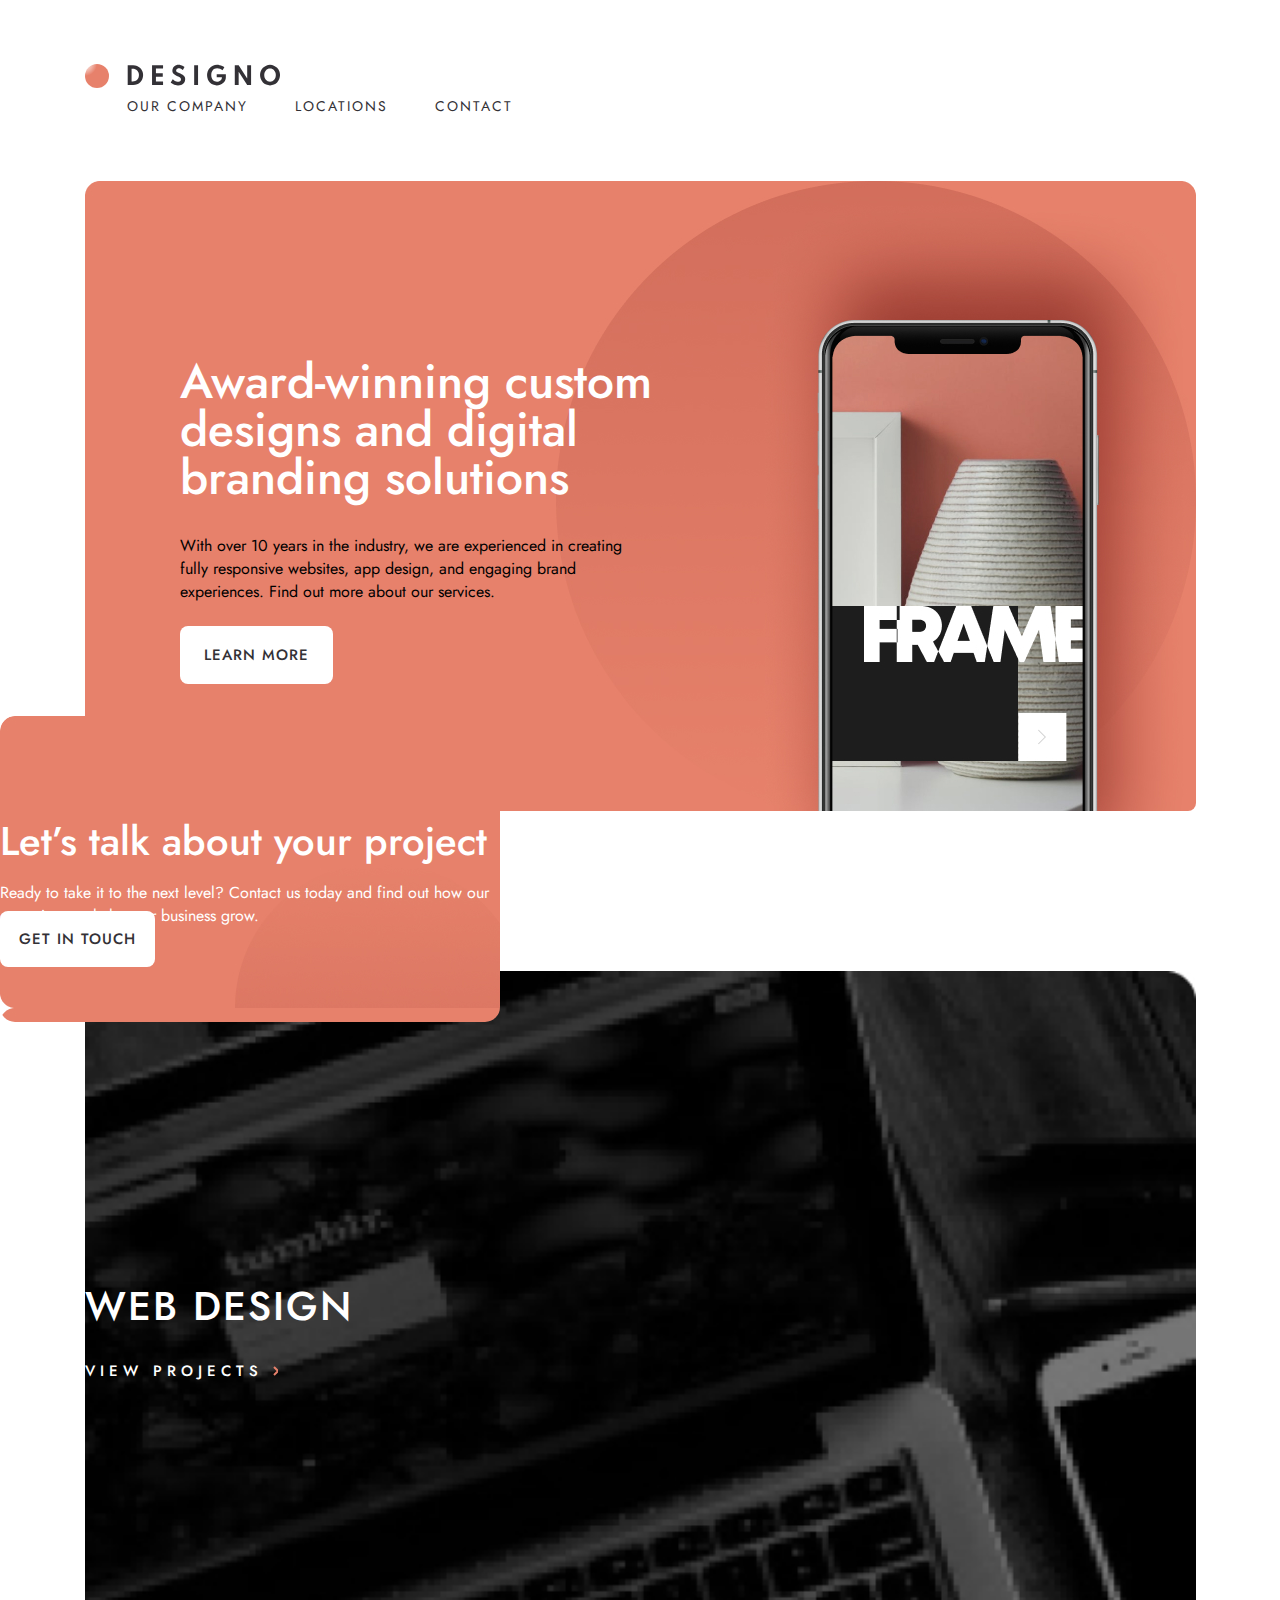
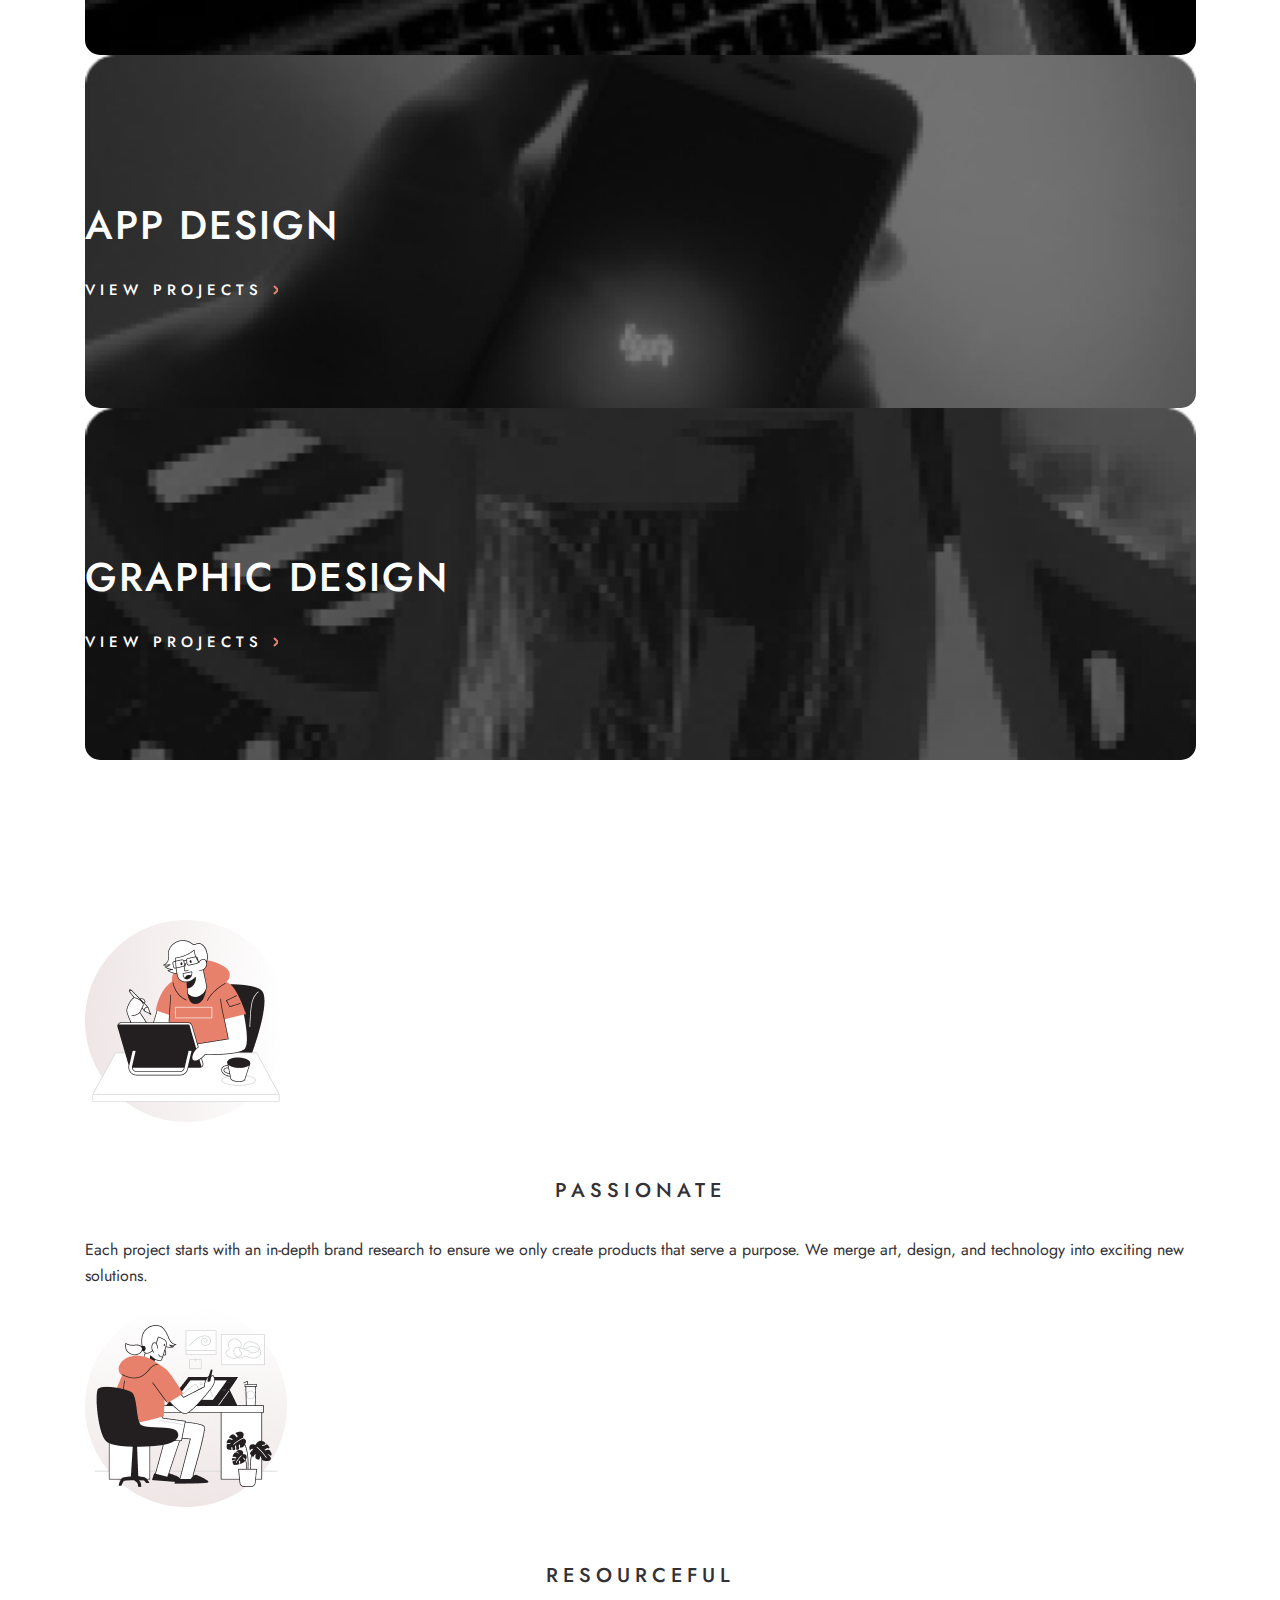
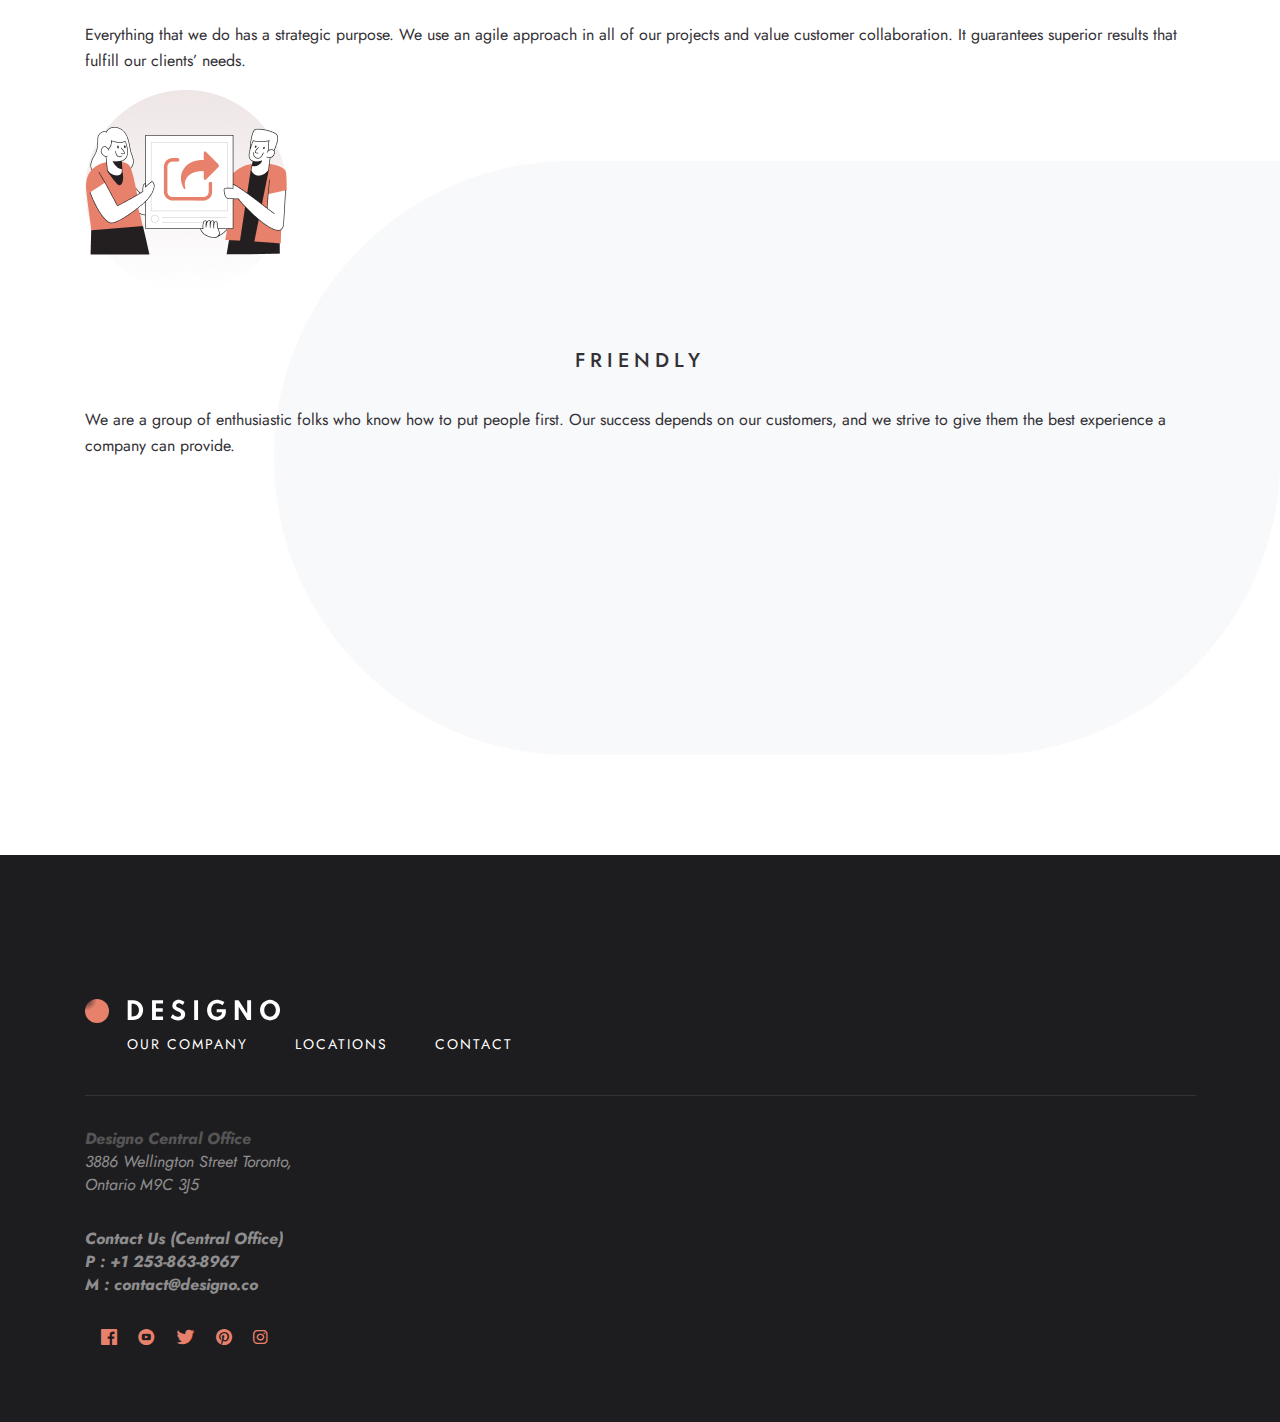
==== html/index.html @ 9b279194 "40 changed files added" ====
<!DOCTYPE html>
<html lang="en">
<head>
    <meta charset="UTF-8">
    <meta http-equiv="X-UA-Compatible" content="IE=edge">
    <meta name="viewport" content="width=device-width, initial-scale=1.0">

    <meta property="og:site_name" content="designo.uz">
    <meta property="og:image" content="https://repository-images.githubusercontent.com/266900712/950b3e80-9eb6-11ea-9b4e-010725c3cc11">

    <title>designo</title>
    <link rel="preconnect" href="https://fonts.googleapis.com">
    <link rel="preconnect" href="https://fonts.gstatic.com" crossorigin>
    <link href="https://fonts.googleapis.com/css2?family=Jost:wght@400;500;700&display=swap" rel="stylesheet">
    <link href="https://cdn.jsdelivr.net/npm/bootstrap@5.0.2/dist/css/bootstrap.min.css" rel="stylesheet" integrity="sha384-EVSTQN3/azprG1Anm3QDgpJLIm9Nao0Yz1ztcQTwFspd3yD65VohhpuuCOmLASjC" crossorigin="anonymous">
    <link rel="stylesheet" href="../css/style.css">
    <link rel="stylesheet" href="../css/responsive.css">
    <link rel="icon" href="../img/logo-img.svg" type="image/x-icon">

</head>
<body>

    <header class="header-links">

        <div class="container">
            <div class="row justify-content-between">

                <img src="../img/logo.svg" class="col-auto" alt="logo designo">

                <nav class="header-nav col-auto">
                    <a href="./about.html" class="header-link">OUR COMPANY</a>
                    <a href="./locations.html" class="header-link">LOCATIONS</a>
                    <a href="./contact.html" class="header-link">CONTACT</a>
                </nav>
                
            </div>
        </div>

    </header>


    <section class="intro">
        <div class="container hero">

            <div class="intro-text col-auto">
                <h1 class="intro-title">Award-winning custom designs and digital branding solutions</h1>
                <p class="intro-write text-white">With over 10 years in the industry, we are experienced in creating fully responsive websites, app design, and engaging brand experiences. Find out more about our services.</p>
                <a href="./about.html" class="learn-more mb-1">Learn More</a>
            </div>

        </div>
    </section>


    <section class="services">
        <div class="container">
            <div class="row justify-content-between">

                <div class="col-lg-6">
                    <div class="web text-center position-relative">
                        <h2 class="services-title position-relative">WEB DESIGN</h2>
                        <a href="./about.html" class="view position-relative">VIEW PROJECTS  <img src="../img/right.svg" alt="right"></a>
                        <div class="active"></div>
                    </div>
                </div>

                <div class="col-lg-6">

                    <div class="app text-center position-relative">
                        <h2 class="services-title position-relative">APP DESIGN</h2>
                        <a href="./about.html" class="view position-relative">VIEW PROJECTS  <img src="../img/right.svg" alt="right"></a>
                        <div class="active"></div>
                    </div>

                    <div class="graphic text-center mt-4 position-relative">
                        <h2 class="services-title position-relative">GRAPHIC DESIGN</h2>
                        <a href="./about.html" class="view position-relative">VIEW PROJECTS  <img src="../img/right.svg" alt="right"></a>
                        <div class="active"></div>
                    </div>

                </div>
            </div>
        </div>
    </section>


    <section class="features">
        <div class="container">
            <div class="row">

                <div class="col-lg-4 text-center">
                    <img src="../img/passionate.png" alt="passionate">
                    <h3 class="features-title">PASSIONATE</h3>
                    <p class="features-text">Each project starts with an in-depth brand research to ensure we only create products that serve a purpose. We merge art, design, and technology into exciting new solutions.</p>
                </div>

                <div class="col-lg-4 text-center">
                    <img src="../img/resourceful.png" alt="resourceful">
                    <h3 class="features-title">RESOURCEFUL</h3>
                    <p class="features-text">Everything that we do has a strategic purpose. We use an agile approach in all of our projects and value customer collaboration. It guarantees superior results that fulfill our clients’ needs.</p>
                </div>

                <div class="col-lg-4 text-center">
                    <img src="../img/friendly.png" alt="friendly">
                    <h3 class="features-title">FRIENDLY</h3>
                    <p class="features-text">We are a group of enthusiastic folks who know how to put people first. Our success depends on our customers, and we strive to give them the best experience a company can provide.</p>
                </div>

            </div>
        </div>
    </section>

    <section class="get-in-touch">
        <div class="container position-relative">
            <div class="container get-in">
                <div class="row justify-content-around align-items-center">

                    <div class="lets-talk col-auto">
                        <h2 class="lets-talk-title">Let’s talk about your project</h2>
                        <p class="lets-talk-text">Ready to take it to the next level? Contact us today and find out how our expertise can help your business grow.</p>
                    </div>
    
                    <a href="./contact.html" class="col-auto get">Get in touch</a>
    
                </div>
            </div>
        </div>
    </section>


    <footer class="footer-links">
        <div class="container">
            <div class="row justify-content-between align-items-center nav">

                <img src="../img/logo-white.svg" class="col-auto" alt="loga designo">

                <nav class="footer-nav col-auto">
                    <a href="./about.html" class="footer-link">OUR COMPANY</a>
                    <a href="./locations.html" class="footer-link">LOCATIONS</a>
                    <a href="./contact.html" class="footer-link">CONTACT</a>
                </nav>

            </div>

            <div class="row justify-content-between align-items-end footer-addresses">

                <address class="col-auto layout footer-address">
                    <a href="./locations.html"><span class="bold">Designo Central Office</span> 3886 Wellington Street Toronto, Ontario M9C 3J5</a>
                </address>

                <address class="col-auto layout footer-address">
                    <a href="#" class="bold">Contact Us (Central Office)</a>
                    <a href="tel:+1 253-863-8967" class="bold">P : +1 253-863-8967</a>
                    <a href="https://contact@designo.co" class="bold">M : contact@designo.co</a>
                </address>

                <address class="col-auto footer-address footer-icon">
                    <a href="https://www.facebook.com/"><span class="icon-Path"></span></a>
                    <a href="https://www.youtube.com/"><span class="icon-youtube"></span></a>
                    <a href="https://twitter.com/"><span class="icon-twitter"></span></a>
                    <a href="https://www.pinterest.com"><span class="icon-pinterest"></span></a>
                    <a href="https://www.instagram.com/"><span class="icon-instagram"></span></a>
                </address>
            </div>
    
        </div>
    </footer>
    
</body>
</html>
---- css/style.css ----
@import url(./icon.css);

body {
    margin: 0;
    font-family: 'Jost', sans-serif;
}

* {
    box-sizing: border-box;
}

a {
    text-decoration: none;
}

/* ============================
            HEADER
============================ */

.header-links {
    padding: 64px 0;
}

.container {
    max-width: 1111px;
    margin: 0 auto;
}

.header-link {
    font-size: 14px;
    margin-left: 42px;
    letter-spacing: 2px;
    color: #333136;
}

.header-link:hover {
    text-decoration-line: underline;
    color: #333136;
}

/* ============================
        SECTION-INTRO
============================ */

.hero {
    background-image: url(../img/header-bg.jpg);
    padding: 145px 95px;
    border-radius: 8px;
}

.intro-text {
    width: 540px;
}

.intro-title {
    font-weight: 500;
    font-size: 48px;
    margin-bottom: 32px;
    line-height: 48px;
    color: #FFFFFF;
}

.intro-write {
    width: 445px;
    margin-bottom: 40px;
}

.learn-more {
    padding: 18px 24px;
    font-weight: 500;
    font-size: 15px;
    letter-spacing: 1px;
    text-transform: uppercase;
    color: #333136;
    background: #FFFFFF;
    border-radius: 8px;
}

/* ============================
        SECTION-SERVICES
============================ */

.services {
    padding: 160px 0;
}

.web, .app, .graphic {
    background-repeat: no-repeat;
    background-size: cover;
    border-radius: 15px;
}

.web {
    background-image: url(../img/laptop-img.jpg);
    padding: 273px 0;
}

.app {
    background-image: url(../img/app.jpg);
    padding: 107px 0;
}

.graphic {
    background-image: url(../img/graphic.jpg);
    padding: 107px 0;
}

.active {
    position: absolute;
    top: 0;
    bottom: 0;
    left: 0;
    right: 0;
    background:rgba(231, 130, 107, 0);
    border-radius: 15px;
    z-index: 0;
    transform: scale(0);
    transition: transform 0.5s ease-in-out;
}

.web:active .active {
    transform: scale(1);
    background-color: rgba(170, 76, 55, 0.8);
}

.app:active .active {
    transform: scale(1);
    background-color: rgba(170, 76, 55, 0.8);
}

.graphic:active .active {
    transform: scale(1);
    background-color: rgba(170, 76, 55, 0.8);
}

.services-title {
    font-weight: 500;
    font-size: 40px;
    letter-spacing: 2px;
    color: #FFFFFF;
    margin-bottom: 24px;
    z-index: 1;
}

.view {
    font-weight: 500;
    font-size: 15px;
    letter-spacing: 5px;
    text-transform: uppercase;
    color: #FFFFFF;
    z-index: 1;
}


/* ============================
        SECTION-FEATURES
============================ */

.features {
    background: url(../img/Rectangle\ Copy\ 4.jpg);
    background-repeat: no-repeat;
    background-position: right bottom;
    padding-bottom: 280px;
}

.features-title {
    font-weight: 500;
    font-size: 20px;
    margin: 48px 0 32px;
    text-align: center;
    letter-spacing: 5px;
    color: #333136;
}

.features-text {
    line-height: 26px;
    color: #333136;
}


/* ============================
        GET-IN-TOUCH
============================ */

.get-in-touch {
    /* position: relative; */
    padding: 50px;
}

.get-in {
    position: absolute;
    background: url(../img/get\ in\ touch.jpg);
    padding: 72px 0;
    left: 0;
    bottom: -122px;
    border-radius: 15px;
}

.lets-talk {
    width: 500px;
}

.lets-talk-title {
    font-weight: 500;
    margin-bottom: 20px;
    font-size: 40px;
    line-height: 40px;
    color: #FFFFFF;
}

.lets-talk-text {
    margin: 0;
    color: #FFFFFF;
}

.get {
    font-weight: 500;
    font-size: 15px;
    padding: 17px 19px;
    letter-spacing: 1px;
    text-transform: uppercase;
    color: #333136;
    background-color: #FFFFFF;
    border-radius: 8px;
}

/* ============================
            FOOTER
============================ */

.footer-links {
    padding: 144px 0 72px;
    background-color: #1D1C1E;
}

.nav {
    margin-bottom: 40px;
}

.footer-link {
    font-size: 14px;
    letter-spacing: 2px;
    margin-left: 42px;
    color: #FFFFFF;
}

.footer-link:hover {
    text-decoration-line: underline;
    color: #FFFFFF;
}

.footer-addresses {
    border-top: 1px solid rgba(255, 255, 255, 0.1);

}

.footer-address {
    width: 250px;
    margin-top: 31px;
}

.layout a {
    color: #FFFFFF;
    opacity: 0.5;
}

.bold {
    display: block;
    font-weight: bold;
    color: #FFFFFF;
    opacity: 0.5;
}

.footer-icon a {
    margin-left: 16px;
    color: #E7816B;
}



/* =========================
        SECTION-ABOUT
======================== */

.about {
    padding-bottom: 160px;
}

.bg-about {
    background: url(../img/abou-bg.jpg);
    background-repeat: no-repeat;
    background-size: cover;
    border-radius: 15px;
    overflow: hidden;
}

.about-text, .deal-text {
    margin-left: 95px;
    width: 450px;
}

.talent-text {
    margin-right: 95px;
    width: 450px;
}

/* =========================
       SECTION-TALENT
======================== */

.bg-talent {
    background: url(../img/bg-talent.jpg);
    background-repeat: no-repeat;
    background-size: cover;
    border-radius: 15px;
    overflow: hidden;
}

.same-title {
    font-weight: 500;
    font-size: 40px;
    margin-bottom: 24px;
    color: #E7816B;
}

/* =========================
    SECTION-LOCATIONS
======================== */

.locations {
    padding: 160px 0;
}

.city-name {
    font-weight: 500;
    font-size: 20px;
    letter-spacing: 5px;
    margin: 48px 0 50px;
    color: #333136;
}

.see-location {
    font-weight: 500;
    font-size: 15px;
    letter-spacing: 1px;
    padding: 18px;
    text-transform: uppercase;
    color: #FFFFFF;
    background: #E7816B;
    border-radius: 8px;
}

/* =========================
        SECTION-DEAL
======================== */

.bg-deal {
    background: url(../img/bg-deal.jpg);
    background-repeat: no-repeat;
    background-size: cover;
    border-radius: 15px;
    overflow: hidden;
}

.deal, .location {
    padding-bottom: 330px;
}


/* ==============================
        SECTION-LOCATION
============================== */

.city {
    width: 730px;
    background-image: url(../img/location-bg.jpg);
    background-repeat: no-repeat;
    background-size: cover;
    border-radius: 15px;
    margin-bottom: 32px;
}

.map {
    width: 350px;
    border-radius: 15px;
    margin-bottom: 32px;
}

.office-title {
    margin-bottom: 5px;
    font-weight: bold;
    font-size: 16px;
    color: #333136;
}

.contact-title {
    margin-top: 73px;
    margin-bottom: 5px;
    font-weight: bold;
    font-size: 16px;
    color: #333136;
}



/* =========================
    SECTION-CONTACT-US
========================= */

.bg-contact {
    background-image: url(../img/contact-us-bg.jpg);
    background-repeat: no-repeat;
    background-size: cover;
    border-radius: 15px;
}

.contact-us-text {
    width: 445px;
}
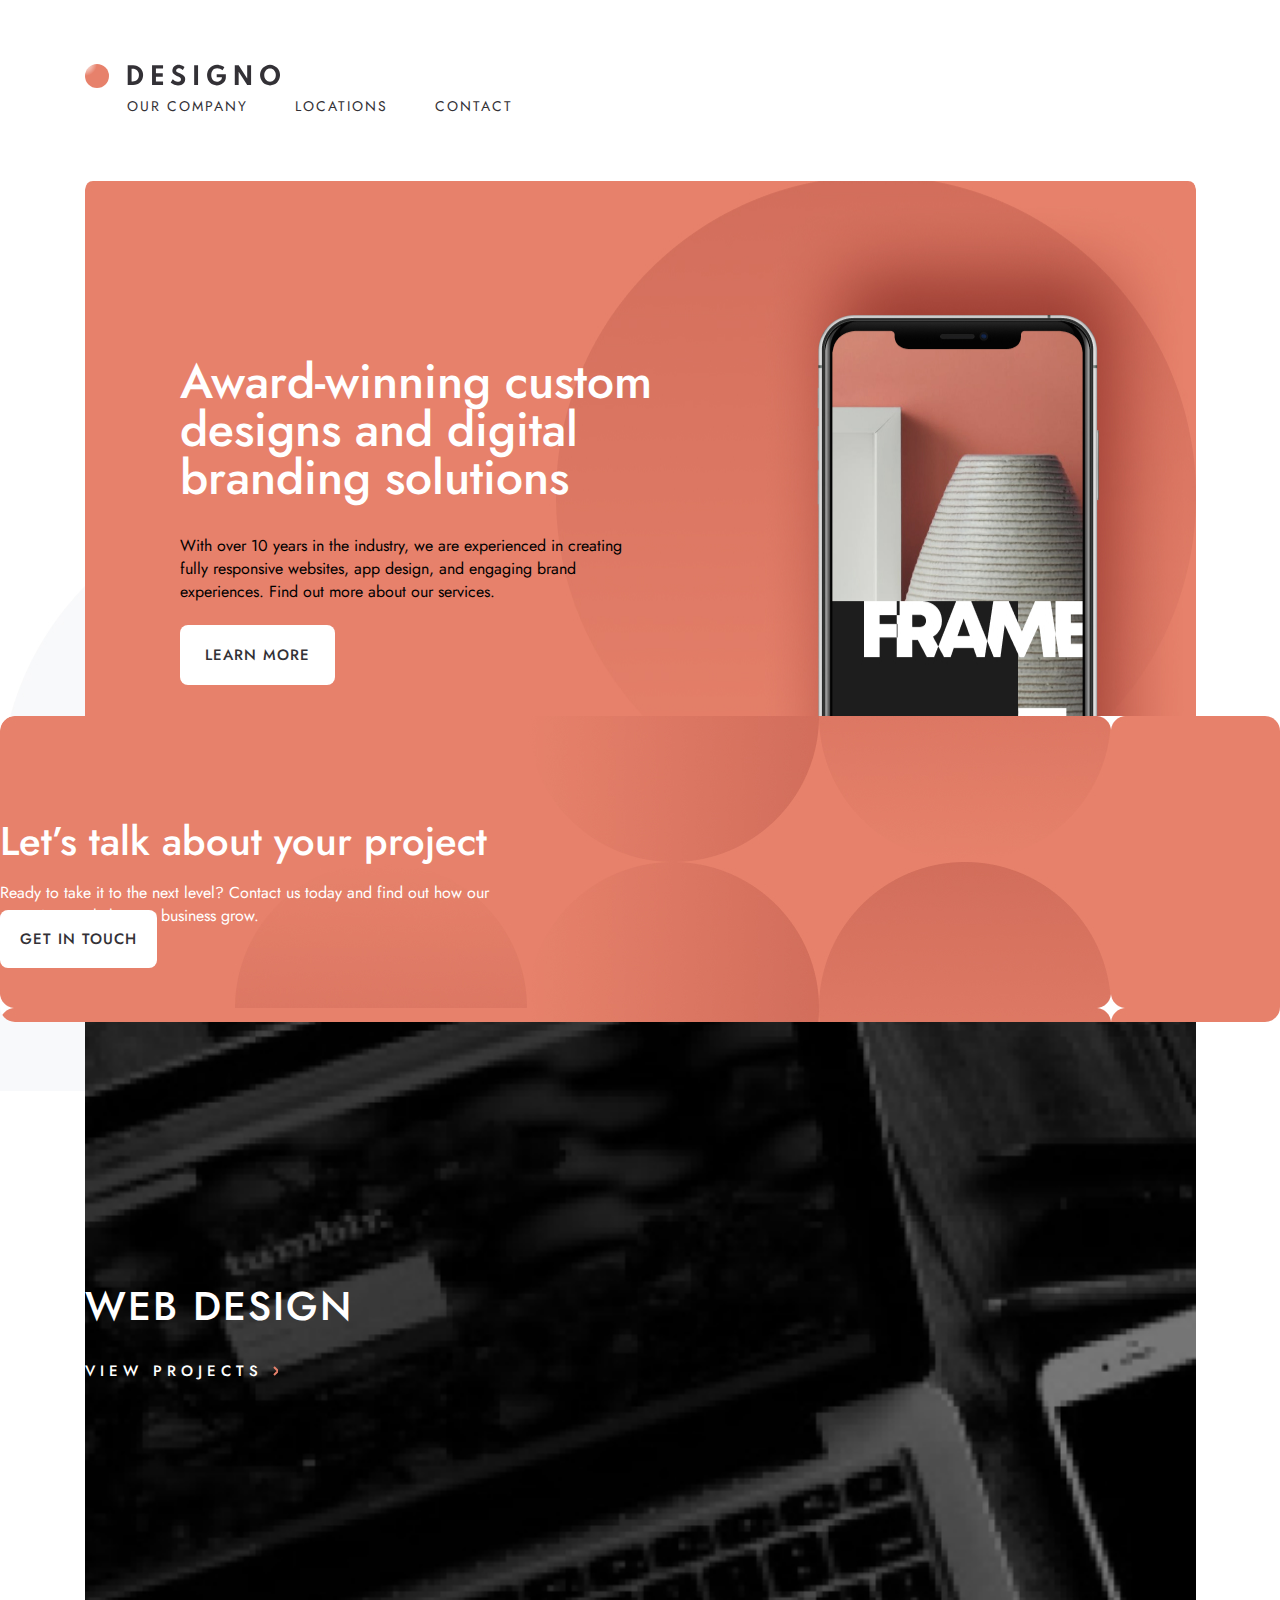
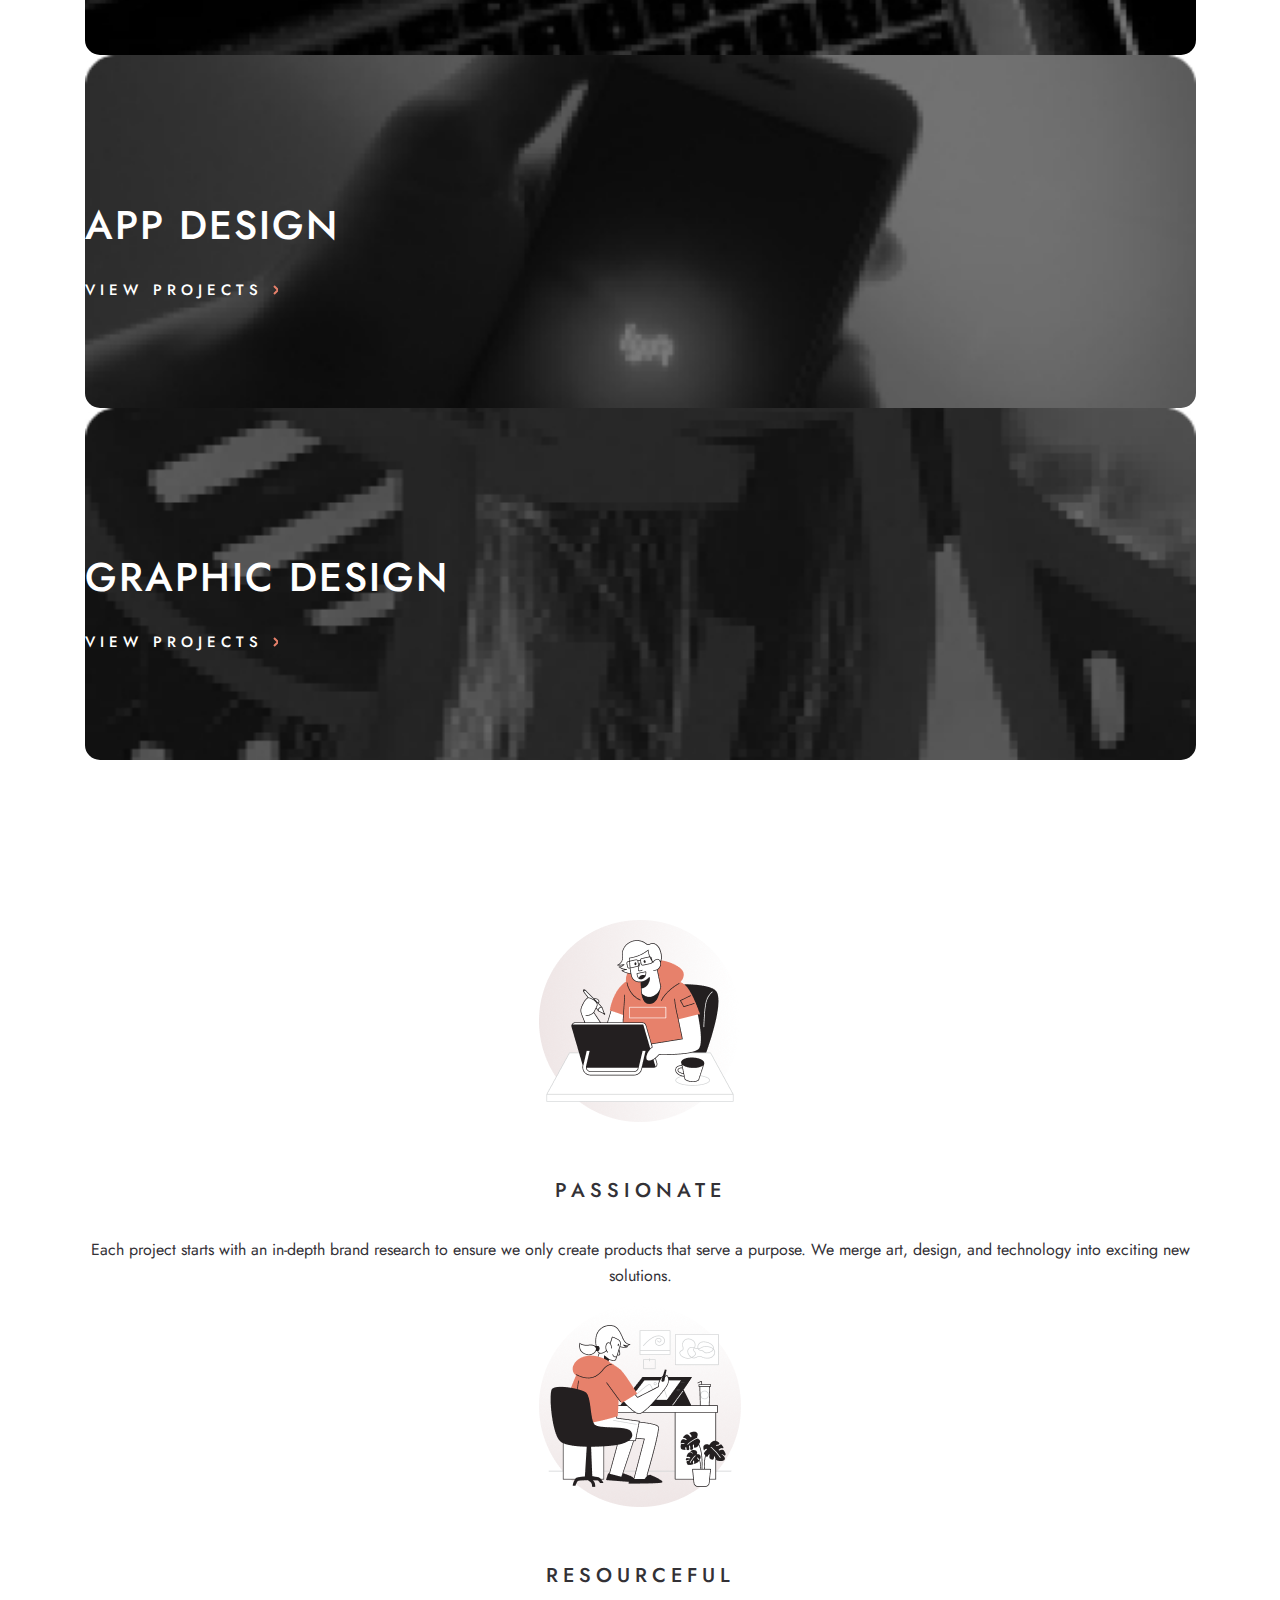
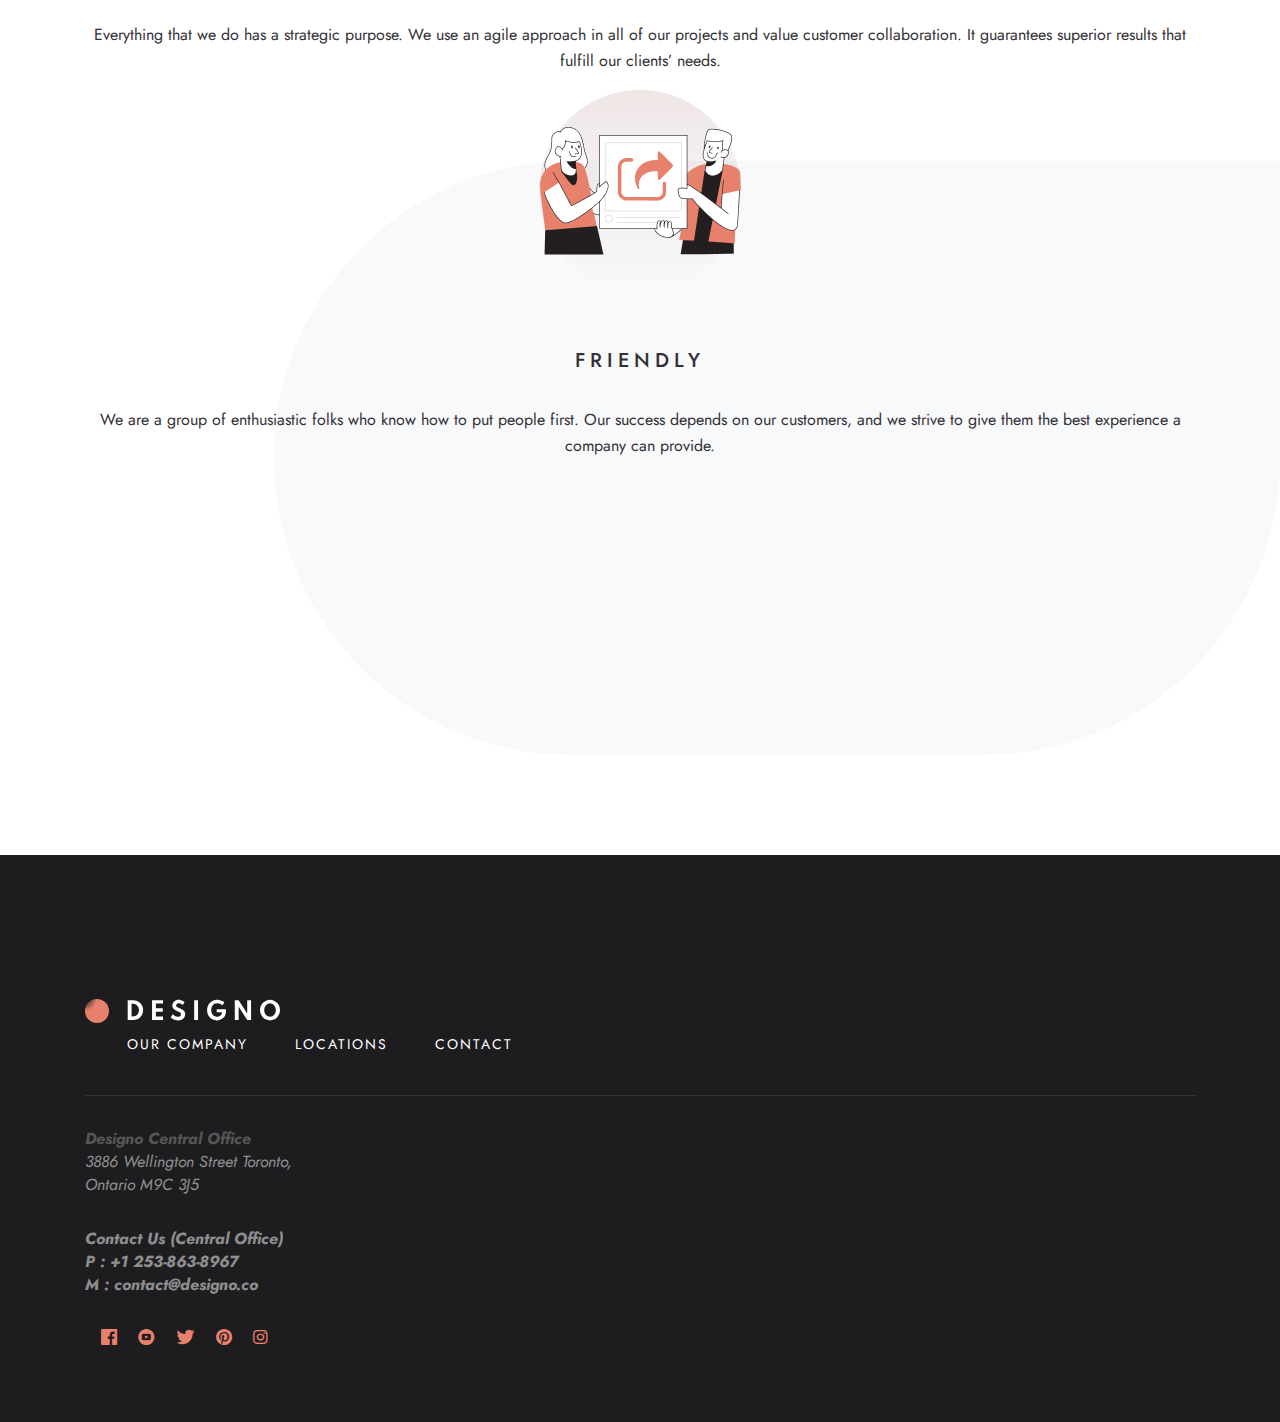
==== commit d76fa1bc: "17 changed files added" ====
--- a/html/index.html
+++ b/html/index.html
@@ -20,19 +20,22 @@
 </head>
 <body>
 
-    <header class="header-links">
+    <header id="mainHeader" class="header-links">
 
         <div class="container">
             <div class="row justify-content-between">
 
-                <img src="../img/logo.svg" class="col-auto" alt="logo designo">
-
-                <nav class="header-nav col-auto">
+                <a href="#" class="col-auto p-0"><img src="../img/logo.svg" alt="logo designo"></a>
+
+                <nav id="mainnav" class="header-nav col-auto">
                     <a href="./about.html" class="header-link">OUR COMPANY</a>
                     <a href="./locations.html" class="header-link">LOCATIONS</a>
                     <a href="./contact.html" class="header-link">CONTACT</a>
                 </nav>
                 
+                <button class="menu-toggle open col-auto" onclick="openMenu()"><img src="../img/menu.svg" alt="menu"></button>
+                <button class="menu-toggle close col-auto" onclick="closeMenu()"><img src="../img/close.svg" alt="close"></button>
+
             </div>
         </div>
 
@@ -40,13 +43,17 @@
 
 
     <section class="intro">
-        <div class="container hero">
-
-            <div class="intro-text col-auto">
+        <div class="container mobile">
+
+            <div class="hero">
+                <div class="intro-text col-auto">
                 <h1 class="intro-title">Award-winning custom designs and digital branding solutions</h1>
                 <p class="intro-write text-white">With over 10 years in the industry, we are experienced in creating fully responsive websites, app design, and engaging brand experiences. Find out more about our services.</p>
-                <a href="./about.html" class="learn-more mb-1">Learn More</a>
-            </div>
+                <a href="./about.html" class="learn-more mb-1 same-link">Learn More</a>
+            </div>
+        </div>
+
+            
 
         </div>
     </section>
@@ -88,22 +95,28 @@
         <div class="container">
             <div class="row">
 
-                <div class="col-lg-4 text-center">
+                <div class="col-lg-4 features-col col-auto p-0">
                     <img src="../img/passionate.png" alt="passionate">
-                    <h3 class="features-title">PASSIONATE</h3>
+                    <div class="about-features">
+                        <h3 class="features-title">PASSIONATE</h3>
                     <p class="features-text">Each project starts with an in-depth brand research to ensure we only create products that serve a purpose. We merge art, design, and technology into exciting new solutions.</p>
-                </div>
-
-                <div class="col-lg-4 text-center">
+                    </div>
+                </div>
+
+                <div class="col-lg-4 features-col col-auto p-0">
                     <img src="../img/resourceful.png" alt="resourceful">
-                    <h3 class="features-title">RESOURCEFUL</h3>
-                    <p class="features-text">Everything that we do has a strategic purpose. We use an agile approach in all of our projects and value customer collaboration. It guarantees superior results that fulfill our clients’ needs.</p>
-                </div>
-
-                <div class="col-lg-4 text-center">
+                    <div class="about-features">
+                        <h3 class="features-title">RESOURCEFUL</h3>
+                        <p class="features-text">Everything that we do has a strategic purpose. We use an agile approach in all of our projects and value customer collaboration. It guarantees superior results that fulfill our clients’ needs.</p>
+                    </div>
+                </div>
+
+                <div class="col-lg-4 features-col col-auto p-0">
                     <img src="../img/friendly.png" alt="friendly">
-                    <h3 class="features-title">FRIENDLY</h3>
-                    <p class="features-text">We are a group of enthusiastic folks who know how to put people first. Our success depends on our customers, and we strive to give them the best experience a company can provide.</p>
+                    <div class="about-features">
+                        <h3 class="features-title">FRIENDLY</h3>
+                        <p class="features-text">We are a group of enthusiastic folks who know how to put people first. Our success depends on our customers, and we strive to give them the best experience a company can provide.</p>
+                    </div>
                 </div>
 
             </div>
@@ -112,15 +125,15 @@
 
     <section class="get-in-touch">
         <div class="container position-relative">
-            <div class="container get-in">
-                <div class="row justify-content-around align-items-center">
+            <div class="get-in">
+                <div class="row justify-content-evenly align-items-center">
 
                     <div class="lets-talk col-auto">
                         <h2 class="lets-talk-title">Let’s talk about your project</h2>
                         <p class="lets-talk-text">Ready to take it to the next level? Contact us today and find out how our expertise can help your business grow.</p>
                     </div>
     
-                    <a href="./contact.html" class="col-auto get">Get in touch</a>
+                    <a href="./contact.html" class="col-auto get same-link">Get in touch</a>
     
                 </div>
             </div>
@@ -132,7 +145,9 @@
         <div class="container">
             <div class="row justify-content-between align-items-center nav">
 
-                <img src="../img/logo-white.svg" class="col-auto" alt="loga designo">
+                <div class="col-auto footer-logo">
+                    <a href="#"><img src="../img/logo-white.svg" alt="loga designo"></a>
+                </div>
 
                 <nav class="footer-nav col-auto">
                     <a href="./about.html" class="footer-link">OUR COMPANY</a>
@@ -165,6 +180,23 @@
     
         </div>
     </footer>
+
+    <script>
+
+        const menu = document.getElementById('mainnav');
+        const header = document.getElementById('mainHeader');
+  
+        function openMenu() {
+            menu.style.display = 'block';
+            header.classList = 'header-links on';
+        }
+  
+        function closeMenu() {
+            menu.style.display = 'none';
+            header.classList = 'header-links';
+        }
+  
+    </script>
     
 </body>
 </html>--- a/css/style.css
+++ b/css/style.css
@@ -2,6 +2,7 @@
 
 body {
     margin: 0;
+    padding: 0;
     font-family: 'Jost', sans-serif;
 }
 
@@ -38,14 +39,36 @@
     color: #333136;
 }
 
+.menu-toggle {
+    display: none;
+}
+
 /* ============================
         SECTION-INTRO
 ============================ */
+
+.intro {
+    position: relative;
+}
+
+.intro::after {
+    content: "";
+    background-image: url(../img/Rectangle.jpg);
+    background-repeat: no-repeat;
+    width: 1006px;
+    height: 594px;
+    position: absolute;
+    left: 0;
+    bottom: -280px;
+    z-index: -1;
+}
 
 .hero {
     background-image: url(../img/header-bg.jpg);
     padding: 145px 95px;
     border-radius: 8px;
+    background-size: cover;
+    background-position: center;
 }
 
 .intro-text {
@@ -74,6 +97,21 @@
     color: #333136;
     background: #FFFFFF;
     border-radius: 8px;
+}
+
+.same-link {
+    border: 1px solid transparent;
+    box-shadow: inset 0 0 20px rgb(255 255 255 / 0%);
+    outline-color: rgba(255, 255, 255, 0.5);
+    text-shadow: none;
+    transition: all 1250ms cubic-bezier(0.19, 1, 0.22, 1);
+}
+
+.same-link:hover {
+    background: #FFAD9B;
+    color: #FFFFFF;
+    box-shadow: inset 0 0 20px rgb(255 255 255 / 50%), 0 0 20px rgb(255 255 255 / 20%);
+    text-shadow: 1px 1px 2px #427388;
 }
 
 /* ============================
@@ -118,17 +156,17 @@
     transition: transform 0.5s ease-in-out;
 }
 
-.web:active .active {
+.web:hover .active {
     transform: scale(1);
     background-color: rgba(170, 76, 55, 0.8);
 }
 
-.app:active .active {
+.app:hover .active {
     transform: scale(1);
     background-color: rgba(170, 76, 55, 0.8);
 }
 
-.graphic:active .active {
+.graphic:hover .active {
     transform: scale(1);
     background-color: rgba(170, 76, 55, 0.8);
 }
@@ -167,7 +205,6 @@
     font-weight: 500;
     font-size: 20px;
     margin: 48px 0 32px;
-    text-align: center;
     letter-spacing: 5px;
     color: #333136;
 }
@@ -175,6 +212,10 @@
 .features-text {
     line-height: 26px;
     color: #333136;
+}
+
+.features-col {
+    text-align: center;
 }
 
 
@@ -183,7 +224,6 @@
 ============================ */
 
 .get-in-touch {
-    /* position: relative; */
     padding: 50px;
 }
 
@@ -192,6 +232,7 @@
     background: url(../img/get\ in\ touch.jpg);
     padding: 72px 0;
     left: 0;
+    right: 0;
     bottom: -122px;
     border-radius: 15px;
 }
@@ -233,6 +274,10 @@
     background-color: #1D1C1E;
 }
 
+.contact-footer {
+    padding: 72px 0;
+}
+
 .nav {
     margin-bottom: 40px;
 }
@@ -276,6 +321,10 @@
     color: #E7816B;
 }
 
+.footer-icon a:hover {
+    color: #FFAD9B;
+}
+
 
 
 /* =========================
@@ -290,6 +339,7 @@
     background: url(../img/abou-bg.jpg);
     background-repeat: no-repeat;
     background-size: cover;
+    background-position: center;
     border-radius: 15px;
     overflow: hidden;
 }
@@ -323,12 +373,35 @@
     color: #E7816B;
 }
 
+.tablet {
+    display: none;
+}
+
 /* =========================
     SECTION-LOCATIONS
 ======================== */
 
 .locations {
+    position: relative;
     padding: 160px 0;
+}
+
+.bg-locations::after {
+    content: "";
+    background-image: url(../img/Rectangle.jpg);
+    background-repeat: no-repeat;
+    width: 560px;
+    height: 594px;
+    position: absolute;
+    right: 0;
+    top: 335px;
+    z-index: -1;
+}
+
+.city {
+    display: flex;
+    align-items: center;
+    justify-content: space-evenly;
 }
 
 .city-name {
@@ -384,6 +457,10 @@
     width: 350px;
     border-radius: 15px;
     margin-bottom: 32px;
+}
+
+.map-tablet {
+    display: none;
 }
 
 .office-title {
@@ -401,6 +478,18 @@
     color: #333136;
 }
 
+.contact-locations::after {
+    content: "";
+    background-image: url(../img/Rectangle.jpg);
+    background-repeat: no-repeat;
+    width: 1006px;
+    height: 594px;
+    position: absolute;
+    right: 0;
+    top: 335px;
+    z-index: -1;
+}
+
 
 
 /* =========================
@@ -411,9 +500,77 @@
     background-image: url(../img/contact-us-bg.jpg);
     background-repeat: no-repeat;
     background-size: cover;
+    background-position: center;
+    padding: 55px 0;
     border-radius: 15px;
 }
 
 .contact-us-text {
     width: 445px;
+}
+
+.contact-input {
+    width: 380px;
+    padding: 10px 16px;
+    margin-bottom: 15px;
+    background-color: transparent;
+    outline: none;
+    border: none;
+    border-bottom: 1px solid #FFFFFF;
+    color: #FFFFFF;
+}
+
+.contact-input:focus {
+    border-bottom: 3px solid #FFFFFF;
+}
+
+.contact-textarea {
+    height: 102px;
+}
+
+.contact-form {
+    text-align: right;
+}
+
+::placeholder {
+    color: #FFFFFF;
+    opacity: 0.5;
+}
+
+.focus {
+    visibility: hidden;
+    display: block;
+    position: absolute;
+    top: 10px;
+    right: 20px;
+}
+
+.mail {
+    top: 70px;
+}
+
+.tel {
+    top: 130px;
+}
+
+.focus-text {
+    font-style: italic;
+    font-size: 12px;
+    color: #FFFFFF;
+}
+
+input:focus + .focus {
+    visibility: visible;
+}
+
+.submit {
+    font-weight: 500;
+    font-size: 15px;
+    padding: 15px 48px;
+    letter-spacing: 1px;
+    text-transform: uppercase;
+    color: #333136;
+    background-color: #FFFFFF;
+    border-radius: 8px;
+    border: none;
 }--- a/css/responsive.css
+++ b/css/responsive.css
@@ -0,0 +1,394 @@
+@media (max-width: 1199px){
+
+    .intro::after {
+        width: 990px;
+    }
+
+    .container {
+        max-width: 90%;
+    }
+
+    .about-text, .deal-text {
+        margin-left: 50px;
+        width: 390px;
+    }
+
+    .talent-text {
+        margin-right: 50px;
+        width: 390px;
+    }
+
+    .city {
+        width: 585px;
+    }
+
+    .map {
+        width: 335px;
+    }
+}
+
+
+@media (max-width: 991px){
+
+    .features-col {
+        width: 33.3%;
+    }
+
+     ::after {
+        display: none;
+    }
+
+    .features {
+        background-image: none;
+    }
+
+    .graphic, .app {
+        padding: 53px 0;
+    }
+
+    .web {
+        padding: 53px 0;
+        margin-bottom: 24px;
+    }
+
+    .lets-talk {
+        width: 410px;
+    }
+
+    .locations .row {
+        flex-wrap: nowrap;
+    }
+
+    .areas {
+        padding: 0;
+    }
+
+    .deal, .location {
+        padding-bottom: 200px;
+    }
+
+    .lg {
+        display: none;
+    }
+
+    .tablet {
+        display: block;
+        order: -1;
+    }
+
+    .map-tablet {
+        display: block;
+        width: 100%;
+        margin-bottom: 24px;
+        border-radius: 15px;
+    }
+
+    .city {
+        width: 100%;
+        padding: 88px 0;
+        margin-bottom: 120px;
+    }
+
+    .city1 {
+        order: -1;
+    }
+
+    .city2 {
+        order: 1;
+    }
+
+    .city3 {
+        order: 3;
+    }
+
+    .map1 {
+        order: -2;
+    }
+
+    .map2 {
+        order: 0;
+    }
+
+    .map3 {
+        order: 2;
+    }
+
+    .about-text, .deal-text, .talent-text {
+        width: 500px;
+        margin: 68px auto;
+        text-align: center;
+    }
+
+    .contact-us-text, .contact-input {
+        width: 510px;
+    }
+}
+
+
+@media (max-width: 767px){
+
+    .header-link {
+        margin-left: 10px;
+        display: block;
+        font-size: 24px;
+        color: #fff;
+        padding: 16px 0;
+    }
+
+    .header-link:hover {
+        color: #fff;
+        text-shadow: 4px -2px 3px rgb(229 233 246 / 70%);
+    }
+
+    .header-nav {
+        display: none;
+        position: absolute;
+        top: 95px;
+        left: 0;
+        right: 0;
+        padding: 20px 0 0 60px;
+        height: 40vh;
+        background: #000000;
+        z-index: 2;
+    }
+
+    .header-links.on .header-nav {
+        transform: scale(1);
+        border-radius: 0;
+    }
+
+    .header-links.on .menu-toggle.open {
+        display: block;
+    }
+
+    .header-links .menu-toggle.close {
+        display: none;
+    }
+
+    .header-links.on .menu-toggle.open {
+        display: none;
+    }
+
+    .header-links.on .menu-toggle.close {
+        display: block;
+    }
+
+    .menu-toggle {
+        display: block;
+        border: none;
+        background: transparent;
+    }
+
+    .hero {
+        background-image: url(../img/header-bg-mini.jpg);
+        padding: 60px 0 500px;
+        text-align: center;
+    }
+
+    .services {
+        padding: 120px 0;
+    }
+
+    .features {
+        padding-bottom: 137px;
+    }
+
+    .features-col {
+        width: 100%;
+        text-align: left;
+        display: flex;
+        align-items: center;
+        margin-bottom: 32px;
+    }
+
+    .features-title {
+        margin: 0 0 16px;
+    }
+
+    .about-features {
+        margin-left: 48px;
+    }
+
+    .intro-text {
+        width: 500px;;
+        margin: 0 auto;
+        text-align: center;
+    }
+
+    .intro-title {
+        font-size: 40px;
+    }
+
+    .intro-write {
+        margin: 0 auto 40px;
+    }
+
+    .areas {
+        margin-bottom: 64px;
+    }
+
+    .get-in {
+        padding: 44px 0;
+        background-image: url(../img/get-in-touch.jpg);
+        background-repeat: no-repeat;
+        background-size: cover;
+    }
+
+    .get-in .row, .footer-links .row, .locations .row {
+        display: block;
+        text-align: center;
+        margin: 0;
+        border: none;
+    }
+
+    .contact-us-text, .contact-input {
+        width: 445px;
+    }
+
+    .lets-talk {
+        margin: 0 auto 32px;
+    }
+
+    .footer-address {
+        margin: 40px auto;
+    }
+
+    .footer-link {
+        display: block;
+        margin: 32px;
+    }
+
+    .footer-logo {
+        padding-bottom: 32px;
+        border-bottom: 1px solid rgba(255, 255, 255, 0.1);
+    }
+
+}
+
+
+@media (max-width: 565px){
+
+    .header-links {
+        padding: 35px 0;
+    }
+
+    .city {
+        margin-bottom: 40px;
+        padding: 80px 0;
+    }
+
+    .mobile {
+        max-width: 100%;
+        padding: 0;
+    }
+
+    .hero, .bg-about, .bg-deal, .city, .map-tablet, .bg-contact {
+        border-radius: 0;
+    }
+
+    .hero {
+        padding-bottom: 450px;
+    }
+
+    .intro-title, .same-title, .lets-talk-title {
+        font-size: 32px;
+        margin-bottom: 24px;
+        line-height: 36px;
+    }
+
+    .features-col {
+        display: block;
+        text-align: center;
+    }
+
+    .intro-text {
+        width: 430px;
+    }
+
+    .web, .app, .graphic {
+        padding: 90px 0;
+    }
+
+    .intro-write, .lets-talk-text, .about-write, .talent-text, .deal-write, .office p, .contact p, .contact-us-write{
+        font-size: 15px;
+    }
+
+    .about-features {
+        margin-left: 0;
+    }
+
+    .get-in {
+        padding: 64px 0;
+        bottom: -205px;
+        left: -25px;
+        right: -25px;
+    }
+
+    .footer-links {
+        padding: 253px 0 64px;
+    }
+
+    .contact-footer {
+        padding: 64px 0;
+    }
+
+    .about {
+        padding: 0;
+    }
+
+    .map-tablet,.row {
+        margin: 0;
+    }
+
+
+}
+
+
+@media (max-width: 480px){
+
+    .hero {
+        padding-bottom: 350px;
+    }
+
+    .intro-text {
+        width: 299px;
+    }
+
+    .intro-write {
+        width: 100%;
+    }
+
+    .features-col {
+        width: 90%;
+        margin: 0 auto 32px;
+    }
+
+    .services-title {
+        font-size: 20px;
+        margin-bottom: 12px;
+    }
+
+    .get-in {
+        padding: 44px 0;
+    }
+
+    .city {
+        display: block;
+        text-align: center;
+    }
+
+    .contact-us-text, .contact-input {
+        width: 290px;
+    }
+
+    .contact-us-text {
+        text-align: center;
+    }
+
+    .contact-form {
+        text-align: center;
+    }
+
+
+}
+
